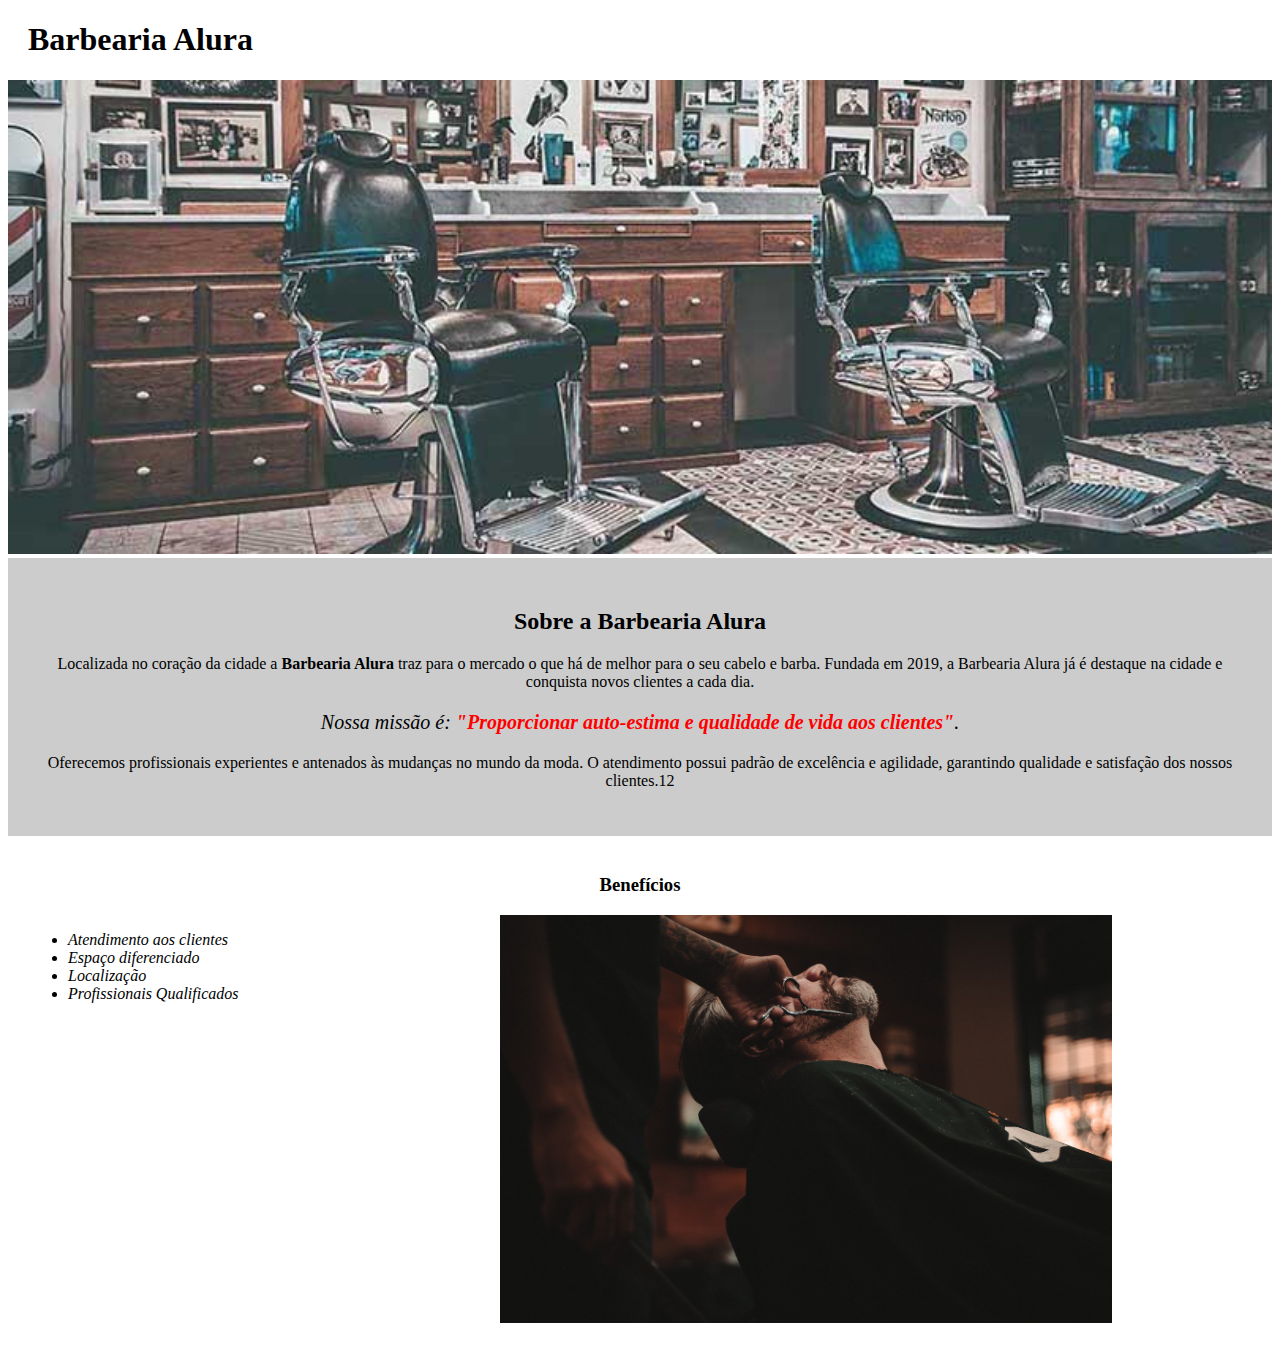
==== index.html @ 7d9730b0 "." ====
<!DOCTYPE html>

<html lang="pt-br">

<head>
    <meta charset="UTF-8">
    <title>Barbearia Alura</title>
    <link rel="stylesheet" href="styles/style-home.css">
</head>

<body>
    <header>
        <h1 class="titulo-principal">Barbearia Alura</h1>
    </header>
    <img id="banner" src="images/banner.jpg">
    <div class="principal">
        <h2 class="titulo-centralizado">Sobre a Barbearia Alura</h1>
    
        <p>Localizada no coração da cidade a <strong>Barbearia Alura</strong> traz para o mercado o que há de melhor para o seu cabelo e barba. Fundada em 2019, a Barbearia Alura já é destaque na cidade e conquista novos clientes a cada dia.</p>
        
        <p id="missao"><em>Nossa missão é: <strong>"Proporcionar auto-estima e qualidade de vida aos clientes"</strong>.</em></p>
        
        <p>Oferecemos profissionais experientes e antenados às mudanças no mundo da moda. O atendimento possui padrão de excelência e agilidade, garantindo qualidade e satisfação dos nossos clientes.12</p>
    </div>
    
    <div class="beneficios">
        <h3 class="titulo-centralizado">Benefícios</h3>
        <ul>
            <li class="itens">Atendimento aos clientes</li>
            <li class="itens">Espaço diferenciado</li>
            <li class="itens">Localização</li>
            <li class="itens">Profissionais Qualificados</li>
        </ul>

        <img src="images/beneficios.jpg" class="imagembeneficios">
    </div>

</body>

</html>
---- styles/style-home.css ----
#banner {
    width: 100%;
}

.principal {
    background: #CCCCCC;
    padding: 30px;
}

.titulo-principal {
    padding-left: 20px;
}

.titulo-centralizado {
    text-align: center;
}

p {
    text-align: center;
}

#missao {
    font-size: 20px;
}

em strong {
    color: #FF0000;
}

.itens {
    font-style: italic;
}

.beneficios {
    background: #FFFFFF;
    padding: 20px;
}

ul {
    display: inline-block;
    vertical-align: top;
    width: 20%;
    margin-right: 15%;
}

.imagembeneficios {
    width: 50%;
}
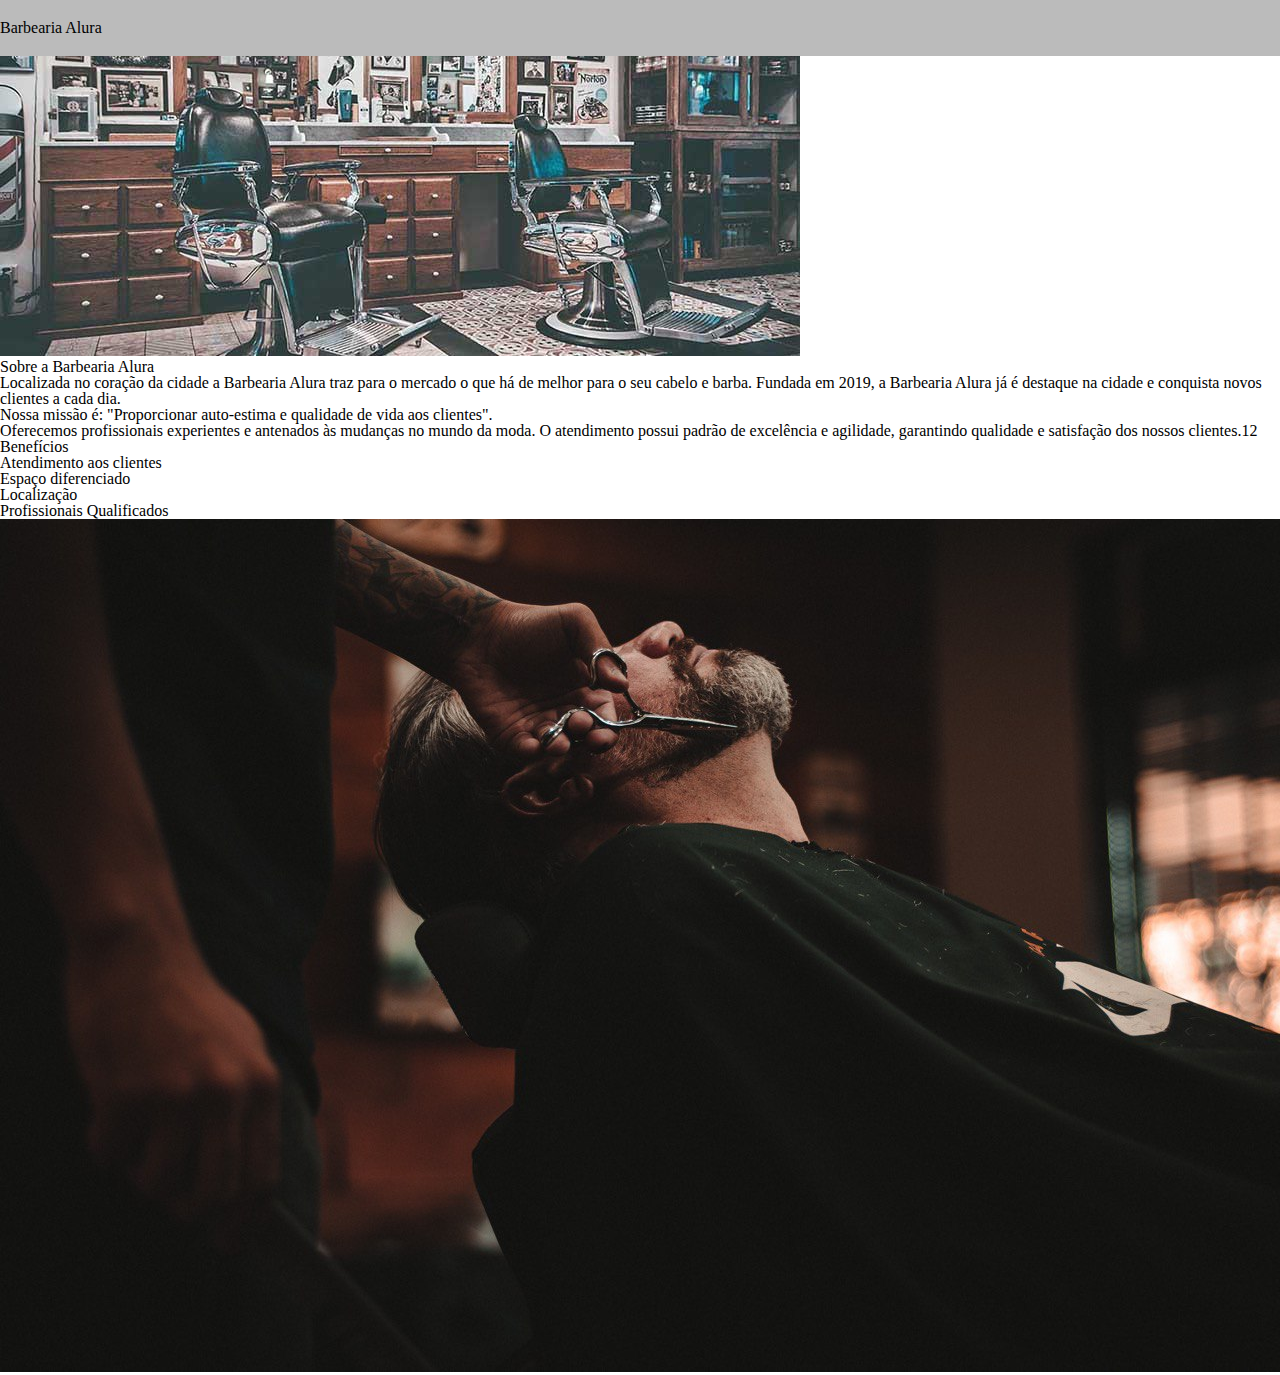
==== commit 986d2887: "." ====
--- a/index.html
+++ b/index.html
@@ -5,7 +5,8 @@
 <head>
     <meta charset="UTF-8">
     <title>Barbearia Alura</title>
-    <link rel="stylesheet" href="styles/style-home.css">
+    <link rel="stylesheet" href="styles/reset.css">
+    <link rel="stylesheet" href="styles/style.css">
 </head>
 
 <body>
--- a/styles/style.css
+++ b/styles/style.css
@@ -0,0 +1,149 @@
+header {
+    background: #BBBBBB;
+    padding: 20px 0;
+}
+
+.caixa {
+    position: relative;
+    width: 940px;
+    margin: 0 auto; 
+}
+nav {
+    position: absolute;
+    top: 110px;
+    right: 0px;
+}
+
+nav li {
+    display: inline;
+    margin-left: 15px;
+}
+
+nav a {
+    text-transform: uppercase;
+    color: #000000;
+    font-weight: bold;
+    font-size: 20px;
+    text-decoration: none;
+}
+
+nav a:hover {
+    color: #c78c19;
+    text-decoration: underline;
+}
+.produtos {
+    width: 940px;
+    margin: 0 auto;
+    padding: 50px;
+}
+
+.produtos li {
+    display: inline-block;
+    text-align: center;
+    width: 30%;
+    vertical-align: top;
+    margin: 0 1.5%;
+    padding: 30px 20px;
+    box-sizing: border-box;
+    border: 2px solid #000000;
+    border-radius: 10px;
+}
+
+.produtos li:hover {
+    border-color: #c78c19;
+}
+
+.produtos li:active {
+    border-color: #088c19;
+}
+
+.produtos li:hover h2 {
+    font-size: 34px;
+}
+
+.produtos h2 {
+    font-size: 30px;
+    font-weight: bold;
+}
+
+.produto-descricao {
+    font-size: 18px;
+}
+
+.produto-preco {
+    font-size: 22px;
+    font-weight: bold;
+    margin-top: 10px;
+}
+
+footer {
+    text-align: center;
+    background: url('/images/bg.jpg');
+    padding: 40px 0;
+}
+
+.copyright {
+    color: #FFFFFF;
+    font-size: 13px;
+    margin-top: 20px;
+    
+}
+
+main {
+    width: 940px;
+    margin: 0 auto;
+}
+
+form {
+    margin: 40px auto;
+}
+
+form label, form legend {
+    display: block;
+    font-size: 20px;
+    margin: 0 0 10px;
+}
+
+.input-padrão {
+    display: block;
+    margin: 0 0 20px;
+    padding: 10px 20px;
+    width: 50%;
+}
+
+.checkbox {
+    margin: 20px 0;
+}
+
+.enviar {
+    width: 40%;
+    padding: 15px 0;
+    background: orange;
+    color: white;
+    font-weight: bold;
+    font-size: 18px;
+    border: none;
+    border-radius: 5px;
+    transition: 1s all;
+    cursor: pointer;
+}
+
+.enviar:hover {
+    background: darkorange;
+    transform: scale(1.2);
+}
+
+table {
+    margin: 20px 0 40px;
+}
+
+thead {
+    background: #555555;
+    color: white;
+    font-weight: bold;
+}
+
+td, th {
+    border: 1px solid #000000;
+    padding: 8px 15px;
+}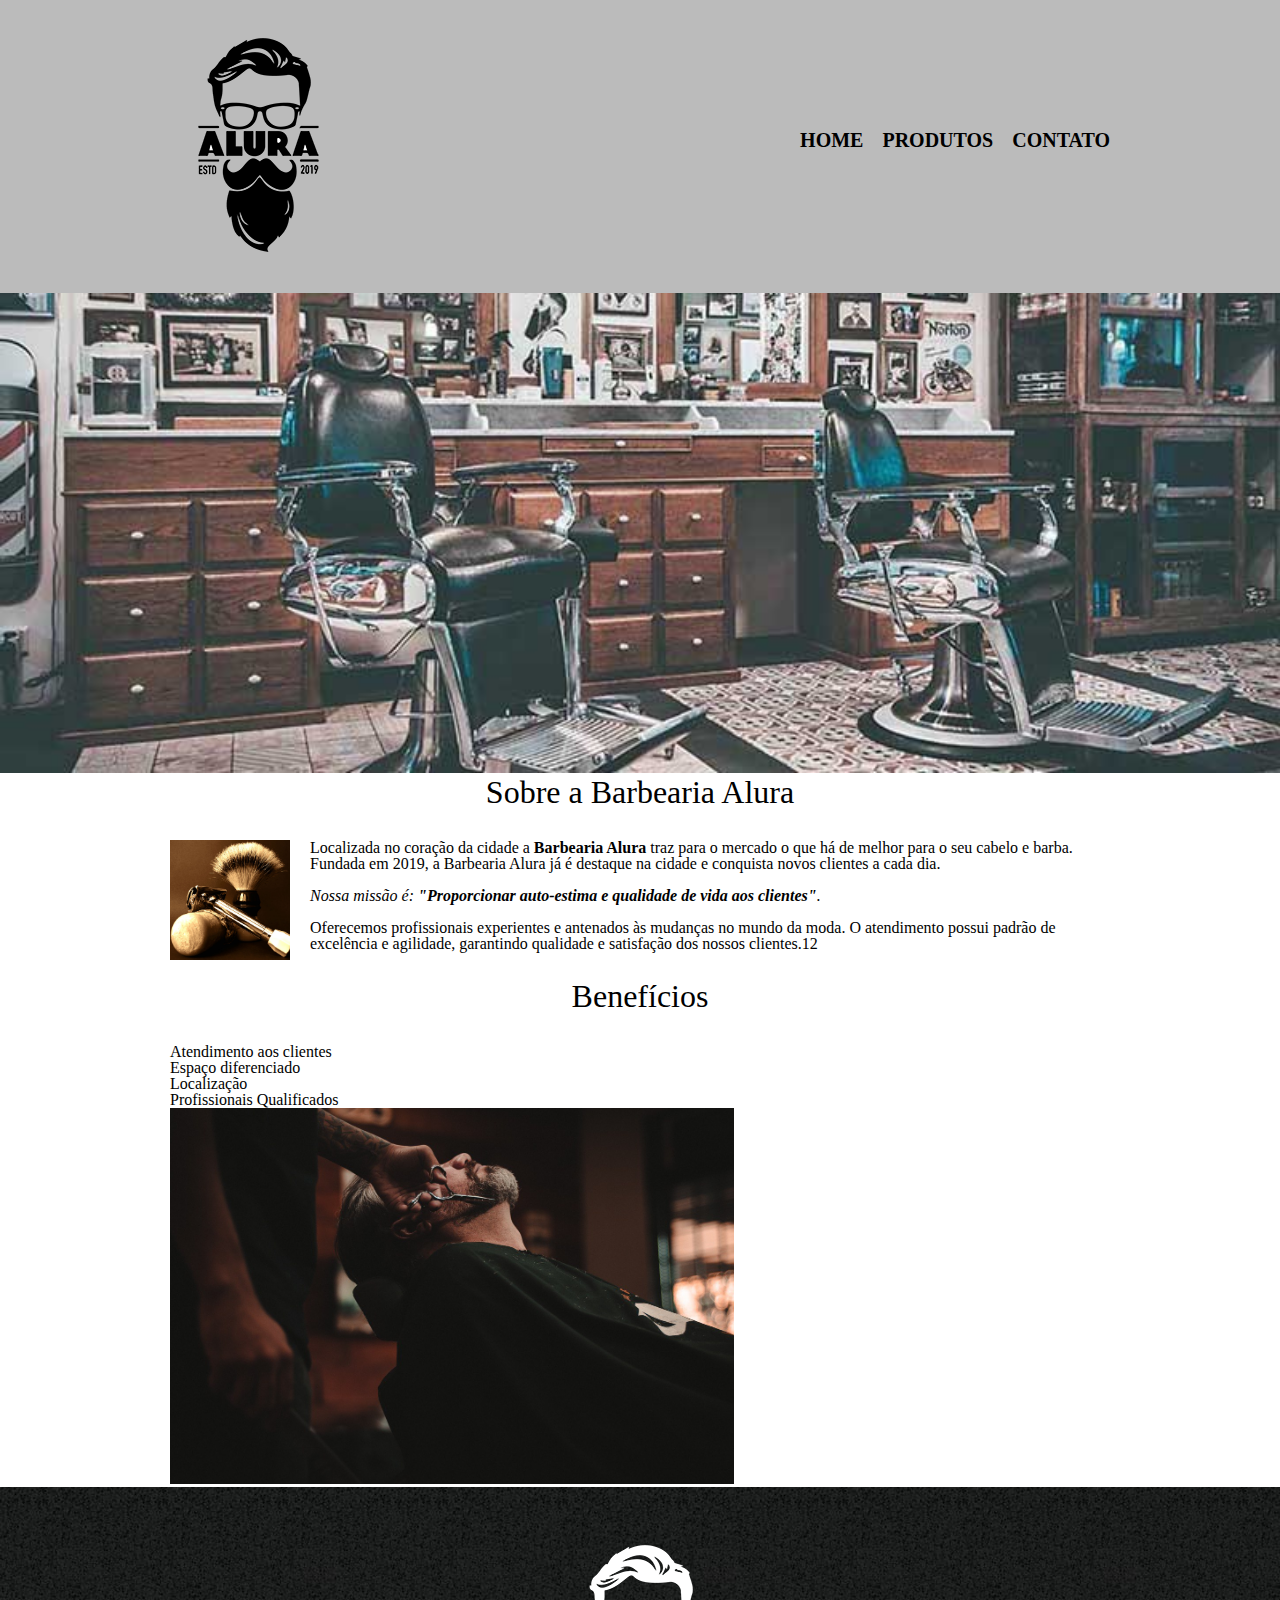
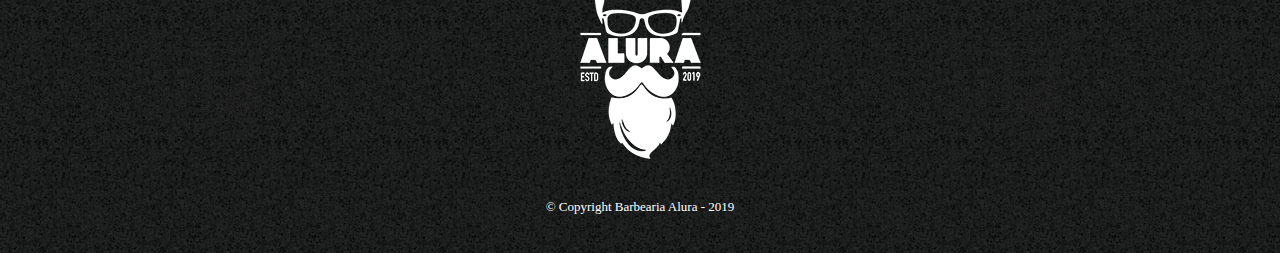
==== commit 21c71001: "." ====
--- a/index.html
+++ b/index.html
@@ -11,31 +11,47 @@
 
 <body>
     <header>
-        <h1 class="titulo-principal">Barbearia Alura</h1>
+        <div class="caixa">
+            <h1><img src="images/logo.png"></h1>
+            <nav>
+                <ul>
+                    <li><a href="index.html">Home</a></li>
+                    <li><a href="produtos.html">Produtos</a></li>
+                    <li><a href="contato.html">Contato</a></li>
+                </ul>
+            </nav>
+        </div>
     </header>
-    <img id="banner" src="images/banner.jpg">
-    <div class="principal">
-        <h2 class="titulo-centralizado">Sobre a Barbearia Alura</h1>
     
-        <p>Localizada no coração da cidade a <strong>Barbearia Alura</strong> traz para o mercado o que há de melhor para o seu cabelo e barba. Fundada em 2019, a Barbearia Alura já é destaque na cidade e conquista novos clientes a cada dia.</p>
+    <img class="banner" src="images/banner.jpg">
+
+    <main>
+        <section class="principal">
+            <h2 class="titulo-principal">Sobre a Barbearia Alura</h2>
         
-        <p id="missao"><em>Nossa missão é: <strong>"Proporcionar auto-estima e qualidade de vida aos clientes"</strong>.</em></p>
-        
-        <p>Oferecemos profissionais experientes e antenados às mudanças no mundo da moda. O atendimento possui padrão de excelência e agilidade, garantindo qualidade e satisfação dos nossos clientes.12</p>
-    </div>
-    
-    <div class="beneficios">
-        <h3 class="titulo-centralizado">Benefícios</h3>
-        <ul>
-            <li class="itens">Atendimento aos clientes</li>
-            <li class="itens">Espaço diferenciado</li>
-            <li class="itens">Localização</li>
-            <li class="itens">Profissionais Qualificados</li>
-        </ul>
+            <img class="utensilios" src="images/utensilios.jpg" alt="Utensílios de um barbeiro." />
 
-        <img src="images/beneficios.jpg" class="imagembeneficios">
-    </div>
-
+            <p>Localizada no coração da cidade a <strong>Barbearia Alura</strong> traz para o mercado o que há de melhor para o seu cabelo e barba. Fundada em 2019, a Barbearia Alura já é destaque na cidade e conquista novos clientes a cada dia.</p>
+            
+            <p id="missao"><em>Nossa missão é: <strong>"Proporcionar auto-estima e qualidade de vida aos clientes"</strong>.</em></p>
+            
+            <p>Oferecemos profissionais experientes e antenados às mudanças no mundo da moda. O atendimento possui padrão de excelência e agilidade, garantindo qualidade e satisfação dos nossos clientes.12</p>
+        </section>
+        <section class="beneficios">
+            <h3 class="titulo-principal">Benefícios</h3>
+            <ul>
+                <li class="itens">Atendimento aos clientes</li>
+                <li class="itens">Espaço diferenciado</li>
+                <li class="itens">Localização</li>
+                <li class="itens">Profissionais Qualificados</li>
+            </ul>
+            <img src="images/beneficios.jpg" class="imagembeneficios">
+        </section>
+    </main>
+    <footer>
+        <img src="images/logo-branco.png">
+        <p class="copyright">&copy; Copyright Barbearia Alura - 2019</p>
+    </footer>
 </body>
 
 </html>--- a/styles/style.css
+++ b/styles/style.css
@@ -146,4 +146,38 @@
 td, th {
     border: 1px solid #000000;
     padding: 8px 15px;
+}
+
+/* css da página inicial */
+.banner {
+    width: 100%;
+}
+
+.titulo-principal {
+    text-align: center;
+    font-size: 2em;
+    margin: 0 0 1em;
+    clear: left;
+}
+
+.principal p {
+    margin: 0 0 1em;
+}
+
+.principal strong {
+    font-weight: bold;
+}
+
+.principal em {
+    font-style: italic;
+}
+
+.utensilios {
+    width: 120px;
+    float: left;
+    margin: 0 20px 20px 0;
+}
+
+.imagembeneficios {
+    width: 60%;
 }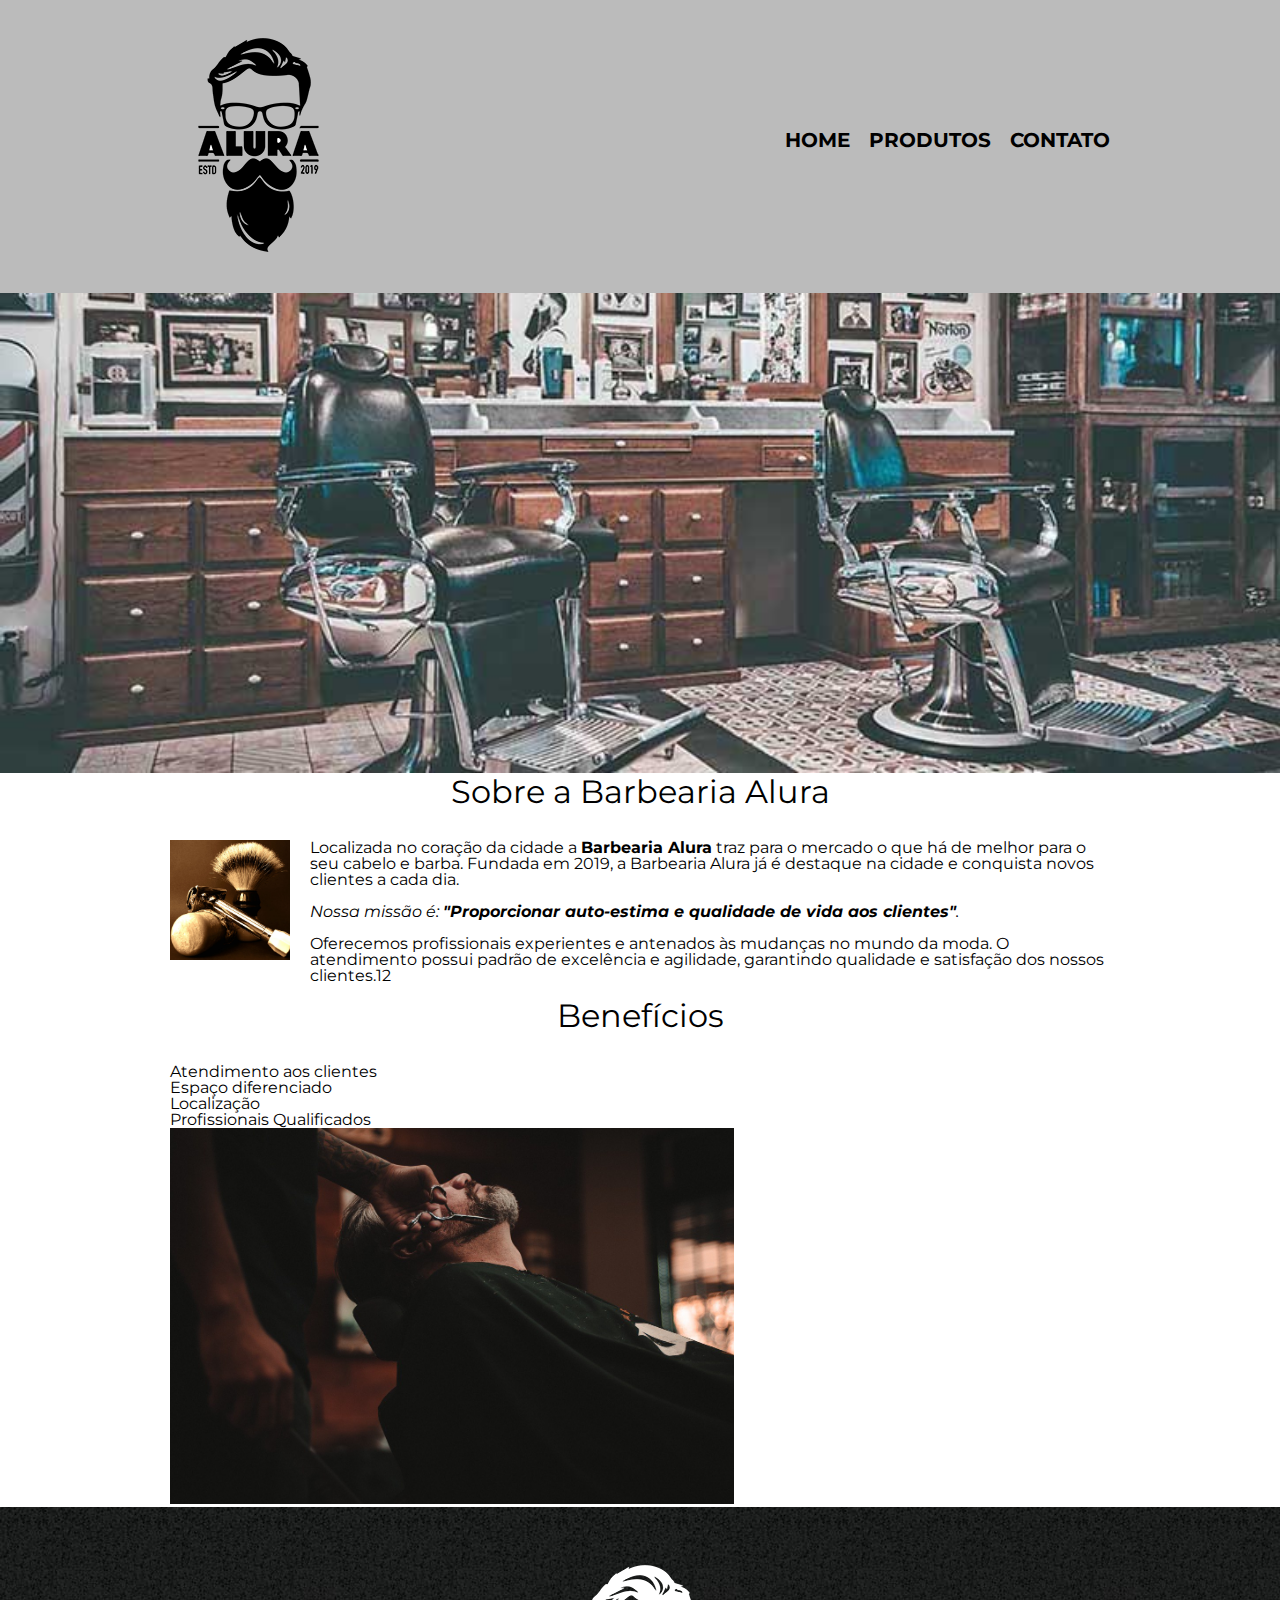
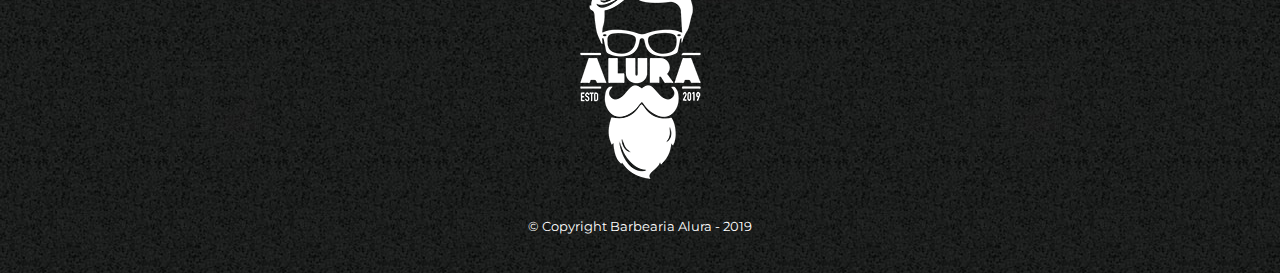
==== commit c9ede799: "." ====
--- a/index.html
+++ b/index.html
@@ -7,6 +7,9 @@
     <title>Barbearia Alura</title>
     <link rel="stylesheet" href="styles/reset.css">
     <link rel="stylesheet" href="styles/style.css">
+    <link rel="preconnect" href="https://fonts.googleapis.com">
+    <link rel="preconnect" href="https://fonts.gstatic.com" crossorigin>
+    <link href="https://fonts.googleapis.com/css2?family=Montserrat&display=swap" rel="stylesheet">
 </head>
 
 <body>
--- a/styles/style.css
+++ b/styles/style.css
@@ -1,3 +1,7 @@
+body {
+    font-family: 'Montserrat', sans-serif;
+}
+
 header {
     background: #BBBBBB;
     padding: 20px 0;
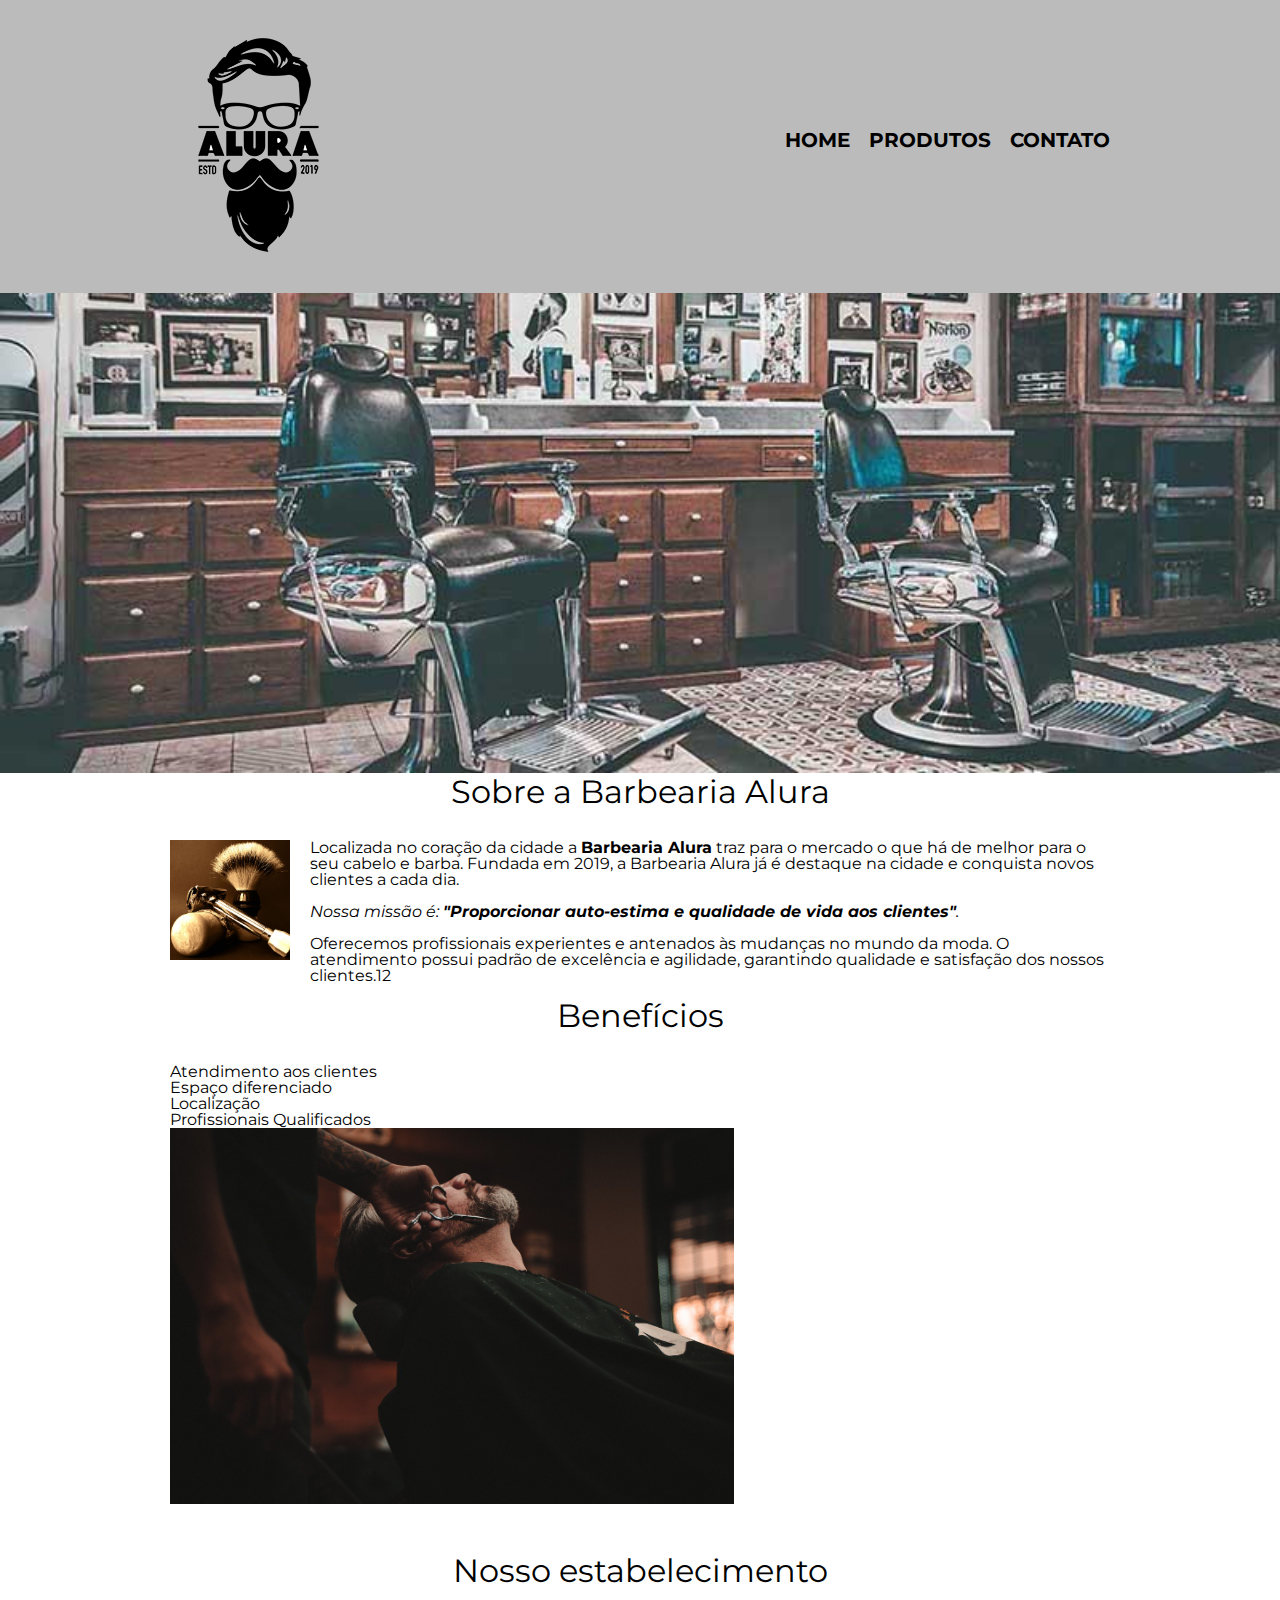
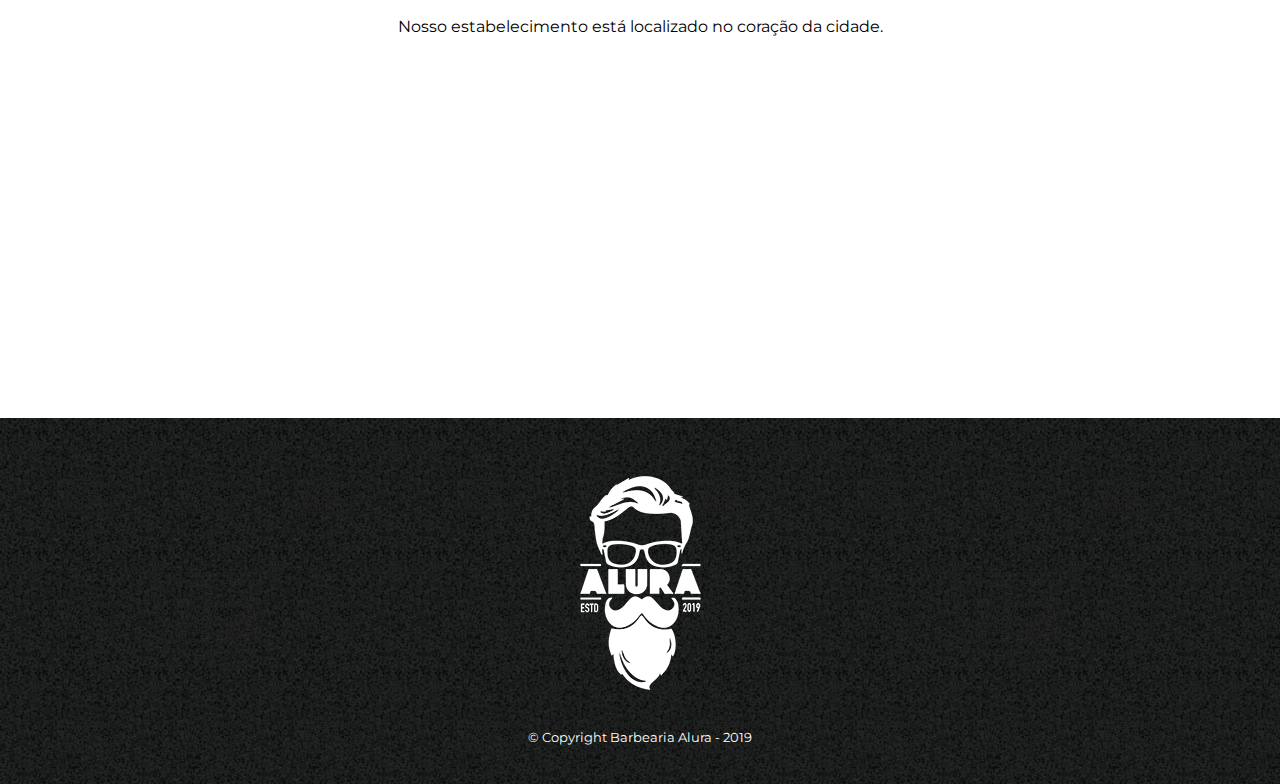
==== commit c01bbe4f: "Inserindo um mapa na página inicial" ====
--- a/index.html
+++ b/index.html
@@ -50,6 +50,11 @@
             </ul>
             <img src="images/beneficios.jpg" class="imagembeneficios">
         </section>
+        <section class="mapa">
+            <h3 class="titulo-principal">Nosso estabelecimento</h3>
+            <p>Nosso estabelecimento está localizado no coração da cidade.</p>        
+            <iframe src="https://www.google.com/maps/embed?pb=!1m18!1m12!1m3!1d3656.448598130907!2d-46.634653385542414!3d-23.588239368469353!2m3!1f0!2f0!3f0!3m2!1i1024!2i768!4f13.1!3m3!1m2!1s0x94ce5a2b2ed7f3a1%3A0xab35da2f5ca62674!2sCaelum%20-%20Escola%20de%20Tecnologia!5e0!3m2!1spt-BR!2sbr!4v1580916426151!5m2!1spt-BR!2sbr" width="100%" height="300" frameborder="0" style="border:0;" allowfullscreen=""></iframe>        
+        </section>
     </main>
     <footer>
         <img src="images/logo-branco.png">
--- a/styles/style.css
+++ b/styles/style.css
@@ -184,4 +184,13 @@
 
 .imagembeneficios {
     width: 60%;
+}
+
+.mapa {
+    padding: 3em 0;
+}
+
+.mapa p{
+    padding: 0 0 2em;
+    text-align: center;
 }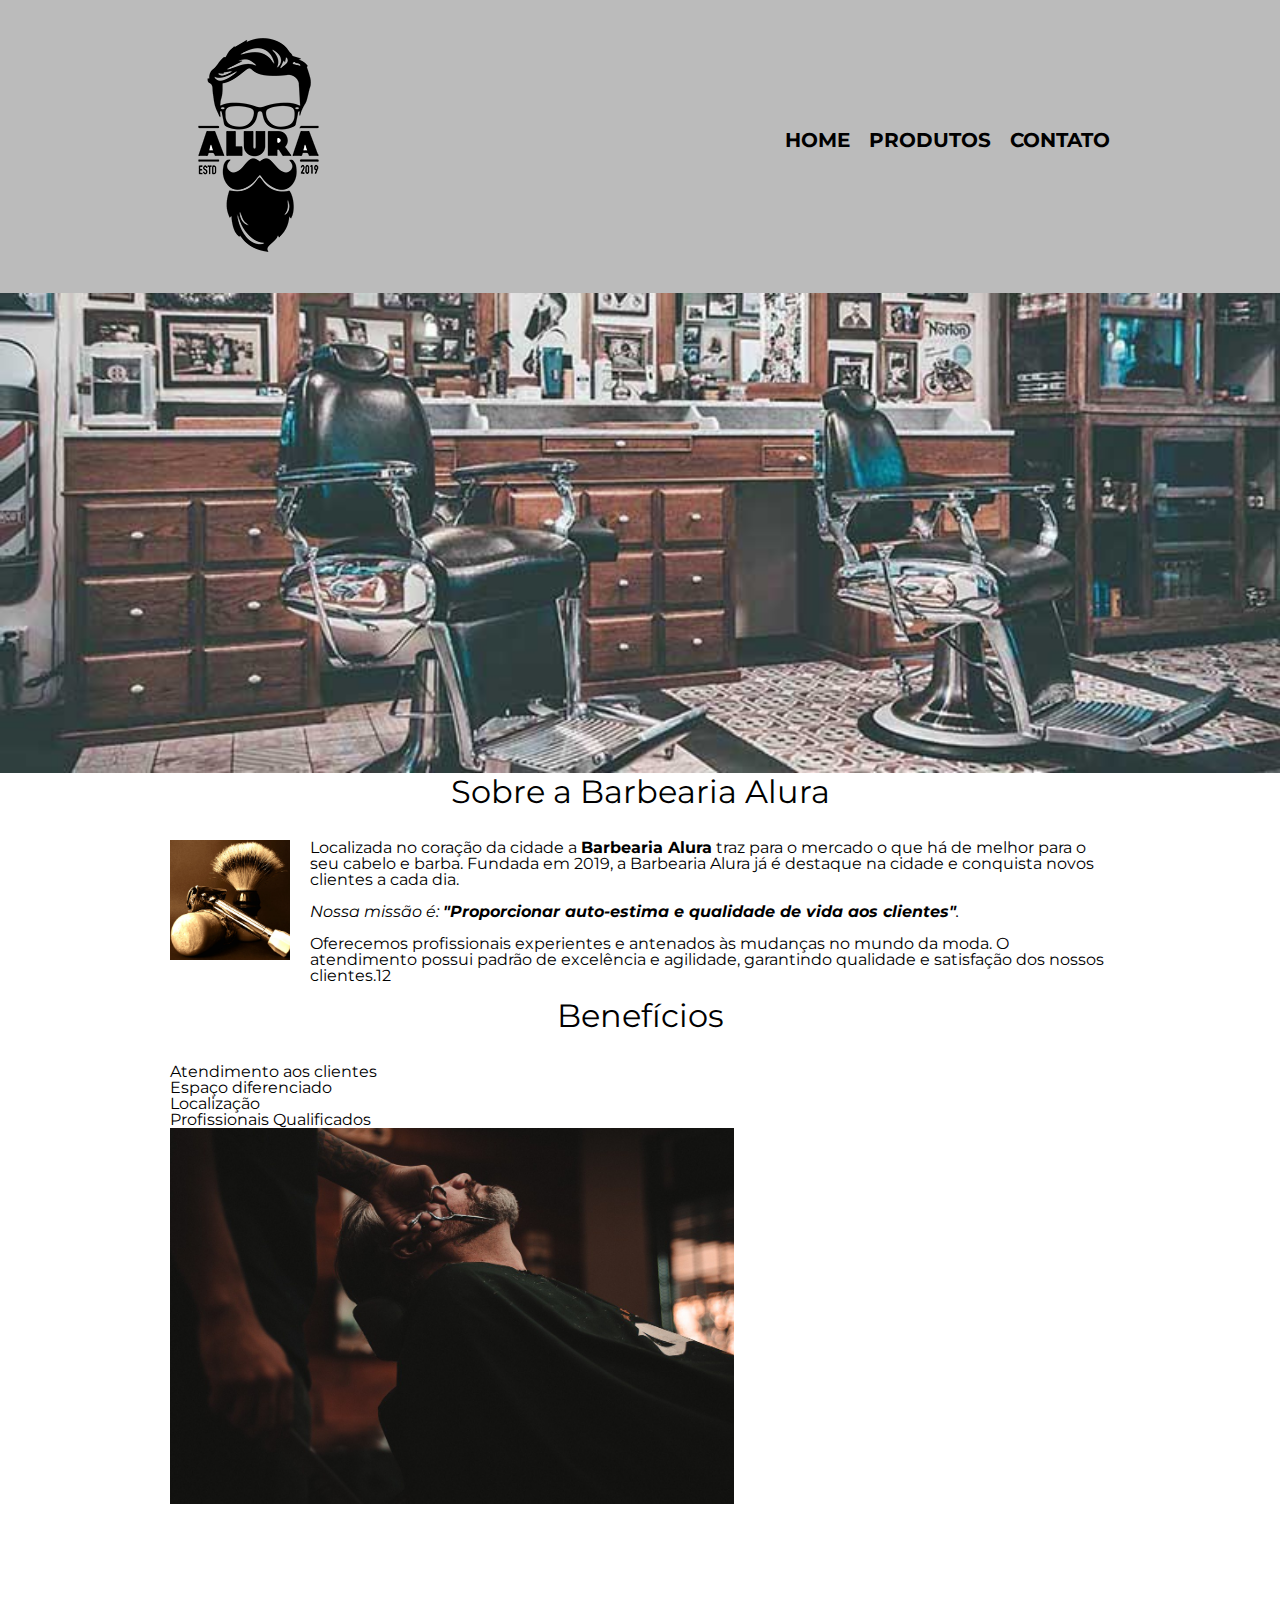
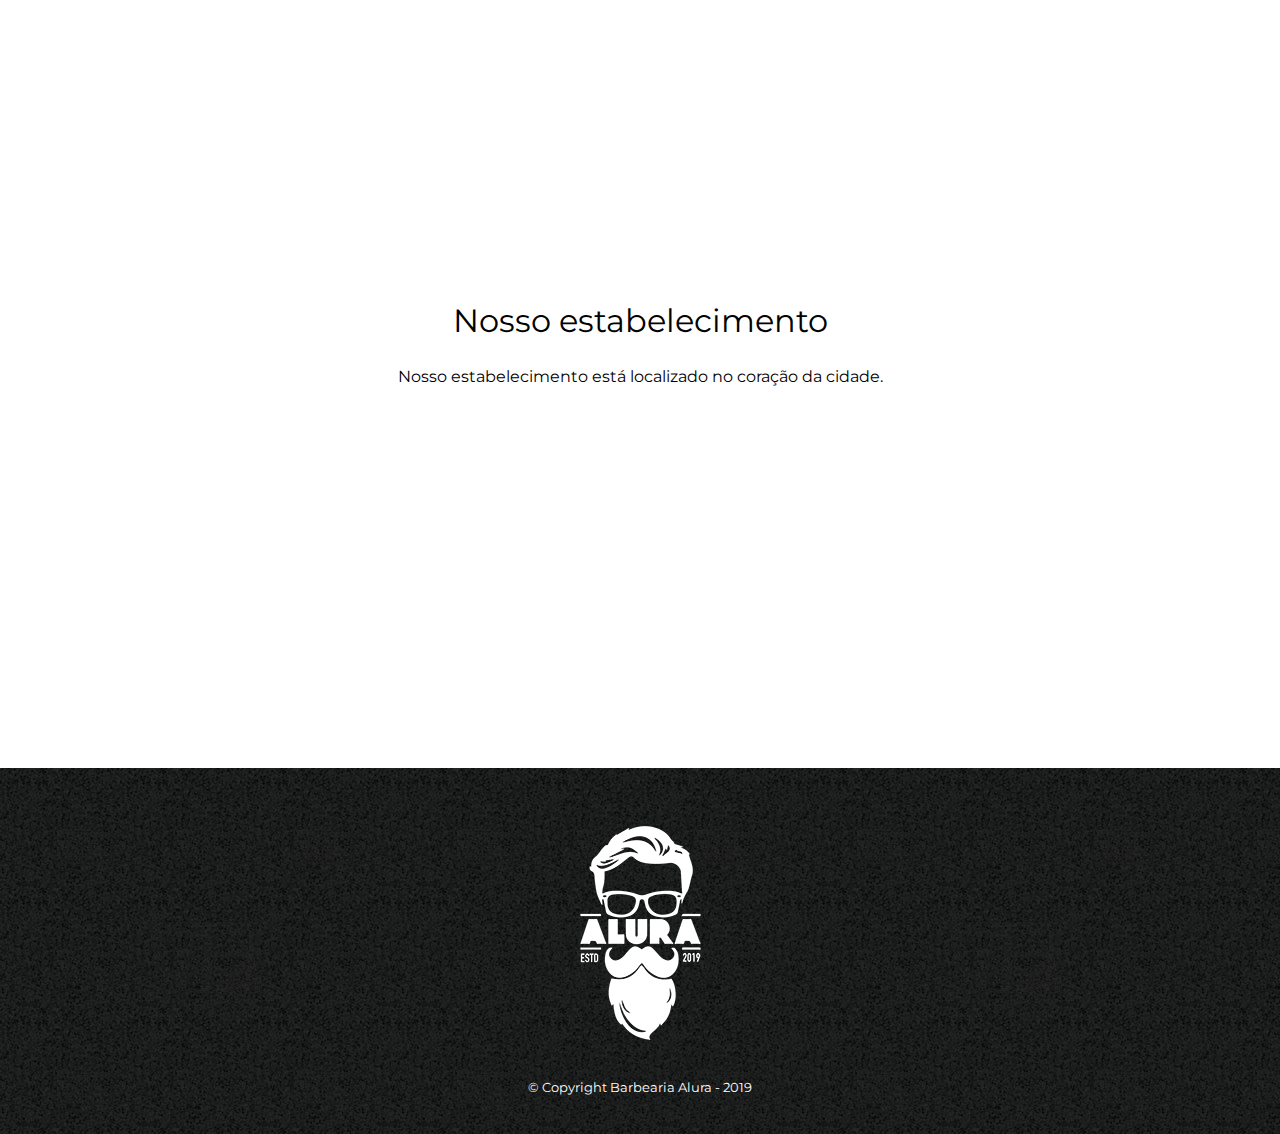
==== commit 7b41ee20: "inserindo um vídeo no projeto" ====
--- a/index.html
+++ b/index.html
@@ -49,6 +49,9 @@
                 <li class="itens">Profissionais Qualificados</li>
             </ul>
             <img src="images/beneficios.jpg" class="imagembeneficios">
+            <div class="video">
+                <iframe width="560" height="315" src="https://www.youtube.com/embed/8pWtdanVz3I" title="YouTube video player" frameborder="0" allow="accelerometer; autoplay; clipboard-write; encrypted-media; gyroscope; picture-in-picture" allowfullscreen></iframe>
+            </div>
         </section>
         <section class="mapa">
             <h3 class="titulo-principal">Nosso estabelecimento</h3>
--- a/styles/style.css
+++ b/styles/style.css
@@ -186,6 +186,11 @@
     width: 60%;
 }
 
+.video {
+    width: 560px;
+    margin: 1em auto;
+}
+
 .mapa {
     padding: 3em 0;
 }
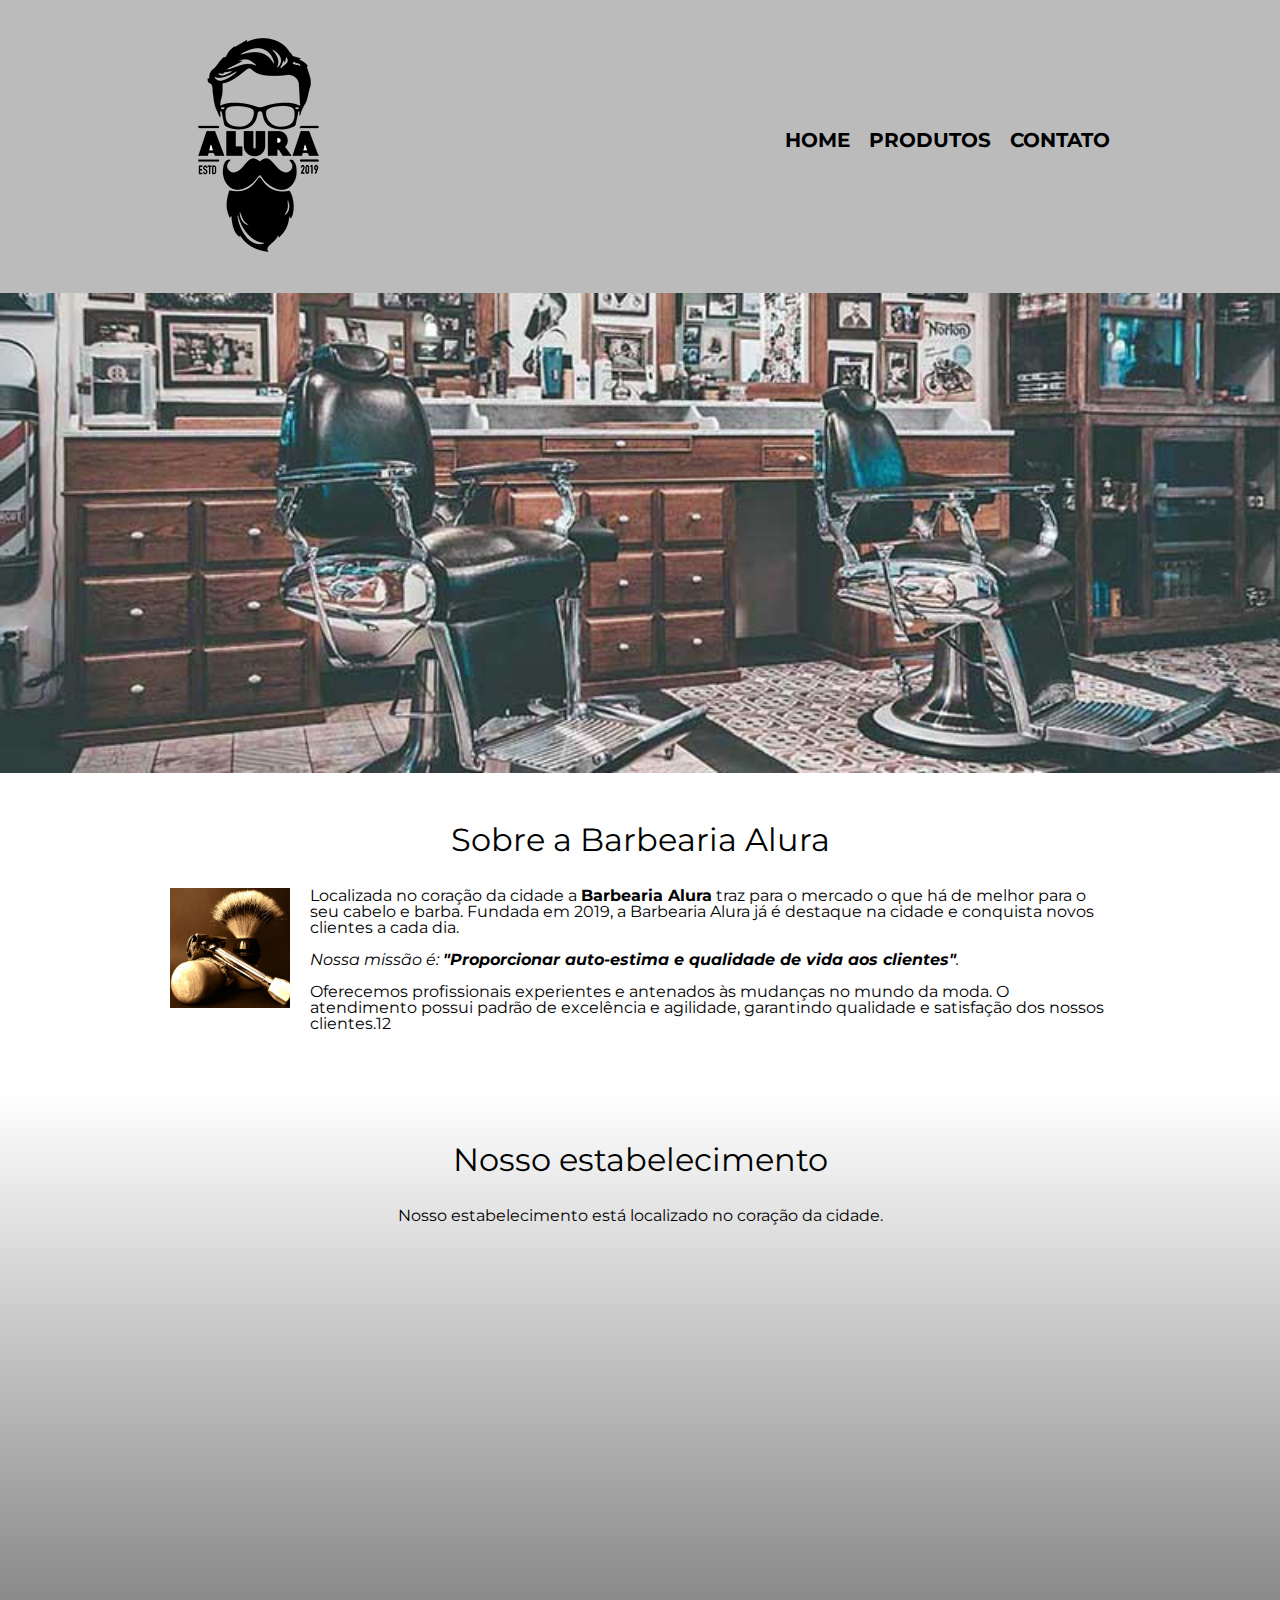
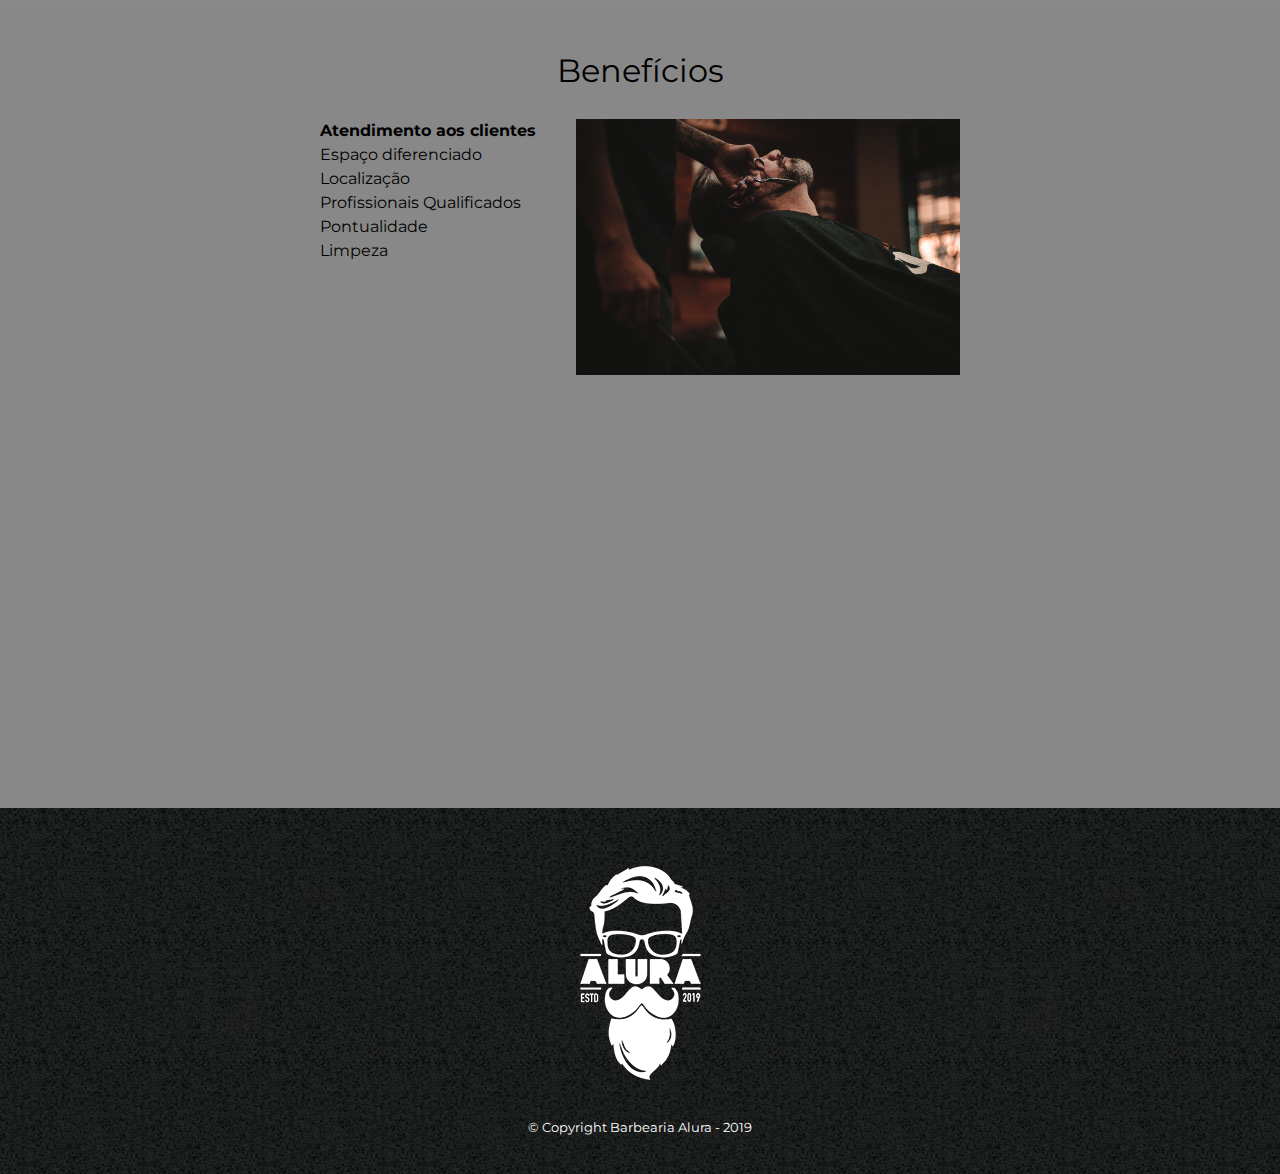
==== commit 1251a53d: "adicionando um gradiente no fundo da home" ====
--- a/index.html
+++ b/index.html
@@ -40,23 +40,29 @@
             
             <p>Oferecemos profissionais experientes e antenados às mudanças no mundo da moda. O atendimento possui padrão de excelência e agilidade, garantindo qualidade e satisfação dos nossos clientes.12</p>
         </section>
+        <section class="mapa">
+            <h3 class="titulo-principal">Nosso estabelecimento</h3>
+            <p>Nosso estabelecimento está localizado no coração da cidade.</p> 
+            <div class="mapa-conteudo">
+                <iframe src="https://www.google.com/maps/embed?pb=!1m18!1m12!1m3!1d3656.448598130907!2d-46.634653385542414!3d-23.588239368469353!2m3!1f0!2f0!3f0!3m2!1i1024!2i768!4f13.1!3m3!1m2!1s0x94ce5a2b2ed7f3a1%3A0xab35da2f5ca62674!2sCaelum%20-%20Escola%20de%20Tecnologia!5e0!3m2!1spt-BR!2sbr!4v1580916426151!5m2!1spt-BR!2sbr" width="100%" height="300" frameborder="0" style="border:0;" allowfullscreen=""></iframe>        
+            </section>
+            </div>       
         <section class="beneficios">
             <h3 class="titulo-principal">Benefícios</h3>
-            <ul>
-                <li class="itens">Atendimento aos clientes</li>
-                <li class="itens">Espaço diferenciado</li>
-                <li class="itens">Localização</li>
-                <li class="itens">Profissionais Qualificados</li>
-            </ul>
-            <img src="images/beneficios.jpg" class="imagembeneficios">
+            <div class="conteudo-beneficios">
+                <ul class="lista-beneficios">
+                    <li class="itens">Atendimento aos clientes</li>
+                    <li class="itens">Espaço diferenciado</li>
+                    <li class="itens">Localização</li>
+                    <li class="itens">Profissionais Qualificados</li>
+                    <li class="itens">Pontualidade</li>
+                    <li class="itens">Limpeza</li>
+                </ul><img src="images/beneficios.jpg" class="imagem-beneficios">
+            </div>
+            
             <div class="video">
                 <iframe width="560" height="315" src="https://www.youtube.com/embed/8pWtdanVz3I" title="YouTube video player" frameborder="0" allow="accelerometer; autoplay; clipboard-write; encrypted-media; gyroscope; picture-in-picture" allowfullscreen></iframe>
             </div>
-        </section>
-        <section class="mapa">
-            <h3 class="titulo-principal">Nosso estabelecimento</h3>
-            <p>Nosso estabelecimento está localizado no coração da cidade.</p>        
-            <iframe src="https://www.google.com/maps/embed?pb=!1m18!1m12!1m3!1d3656.448598130907!2d-46.634653385542414!3d-23.588239368469353!2m3!1f0!2f0!3f0!3m2!1i1024!2i768!4f13.1!3m3!1m2!1s0x94ce5a2b2ed7f3a1%3A0xab35da2f5ca62674!2sCaelum%20-%20Escola%20de%20Tecnologia!5e0!3m2!1spt-BR!2sbr!4v1580916426151!5m2!1spt-BR!2sbr" width="100%" height="300" frameborder="0" style="border:0;" allowfullscreen=""></iframe>        
         </section>
     </main>
     <footer>
--- a/styles/style.css
+++ b/styles/style.css
@@ -93,11 +93,6 @@
     
 }
 
-main {
-    width: 940px;
-    margin: 0 auto;
-}
-
 form {
     margin: 40px auto;
 }
@@ -164,6 +159,13 @@
     clear: left;
 }
 
+.principal {
+    padding: 3em 0;
+    background: #fefefe;
+    width: 940px;
+    margin: 0 auto;
+}
+
 .principal p {
     margin: 0 0 1em;
 }
@@ -193,9 +195,49 @@
 
 .mapa {
     padding: 3em 0;
+    background: linear-gradient(#fefefe, #888888);
+}
+
+.mapa-conteudo {
+    width: 940px;
+    margin: 0 auto;
+
 }
 
 .mapa p{
     padding: 0 0 2em;
     text-align: center;
+}
+
+.beneficios {
+    padding: 3em 0;
+    background: #888888;
+}
+
+.conteudo-beneficios {
+    width: 640px;
+    margin: 0 auto;
+}
+
+.lista-beneficios {
+    width: 40%;
+    display: inline-block;
+    vertical-align: top;
+}
+
+.itens {
+    line-height: 1.5;
+}
+
+.itens:first-child {
+    font-weight: bold;    
+}
+
+.imagem-beneficios {
+    width: 60%;
+}
+
+.video {
+    width: 560px;
+    margin: 2em auto;
 }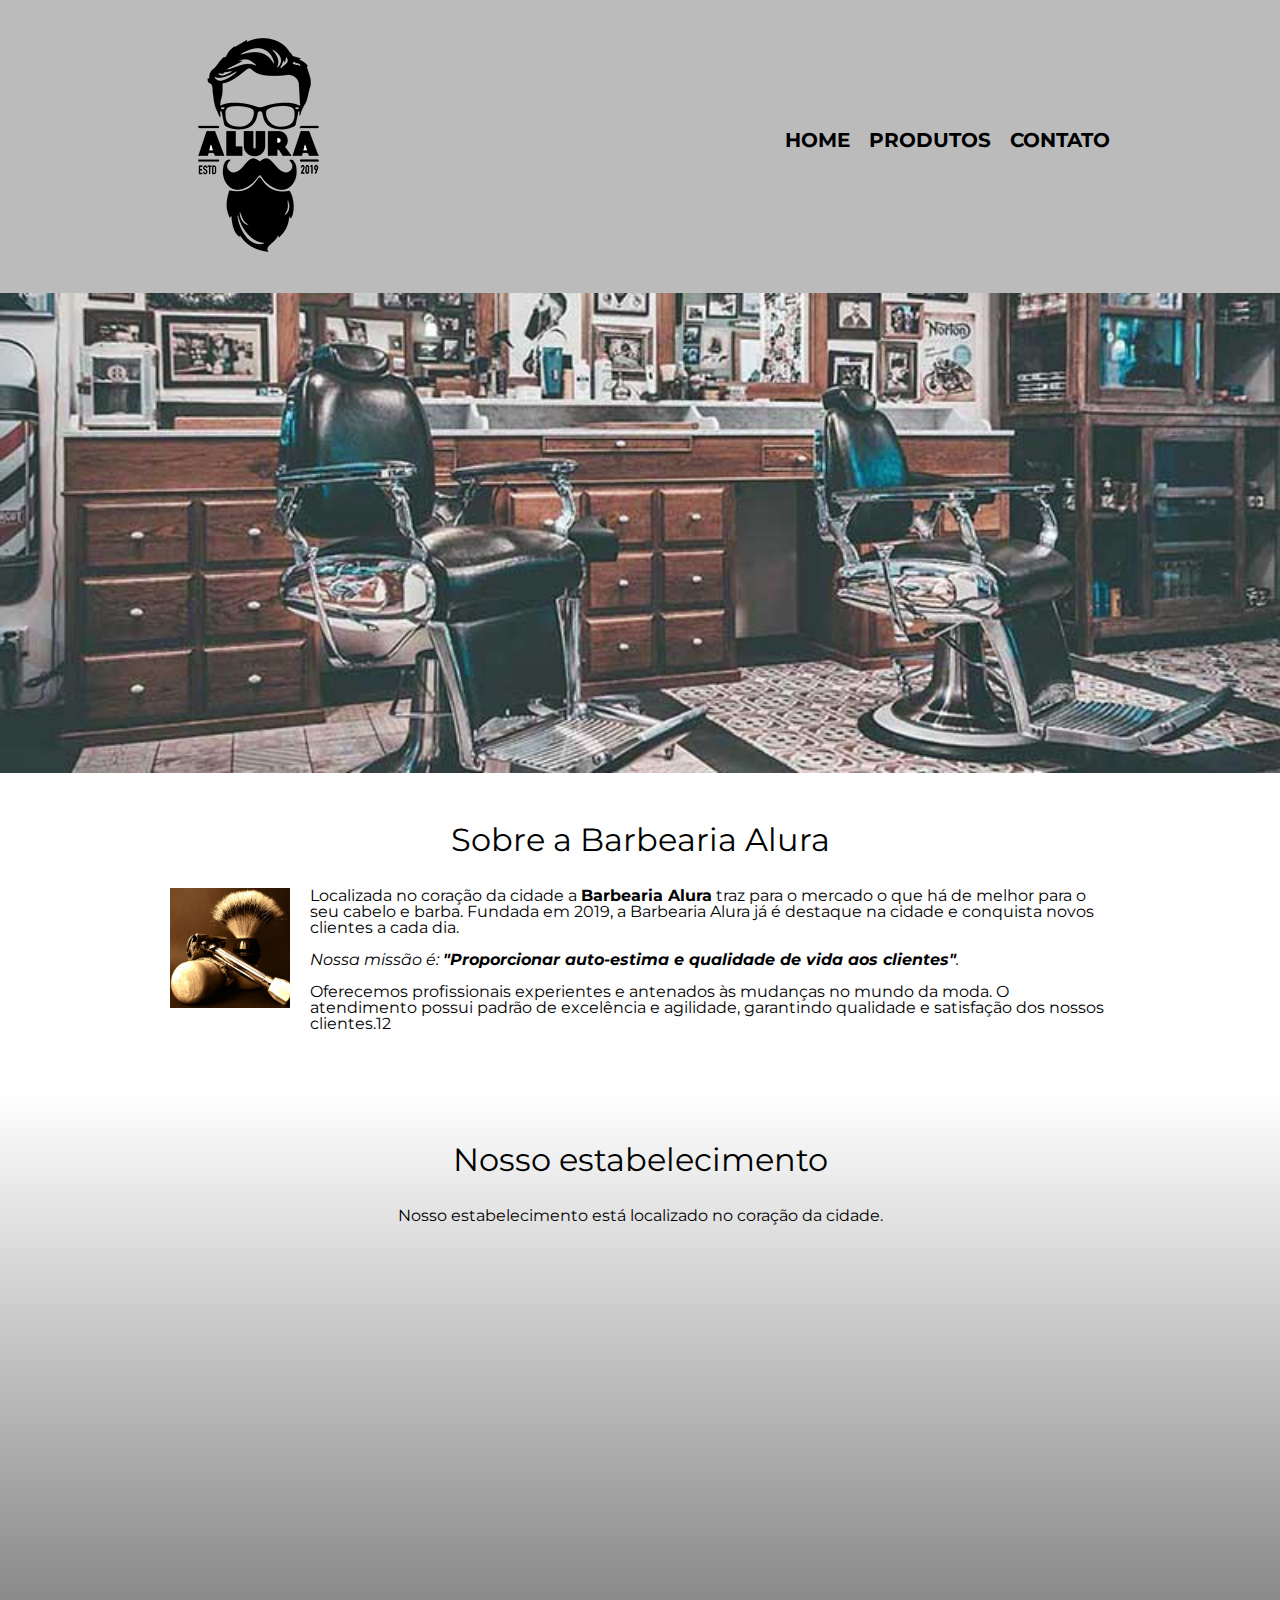
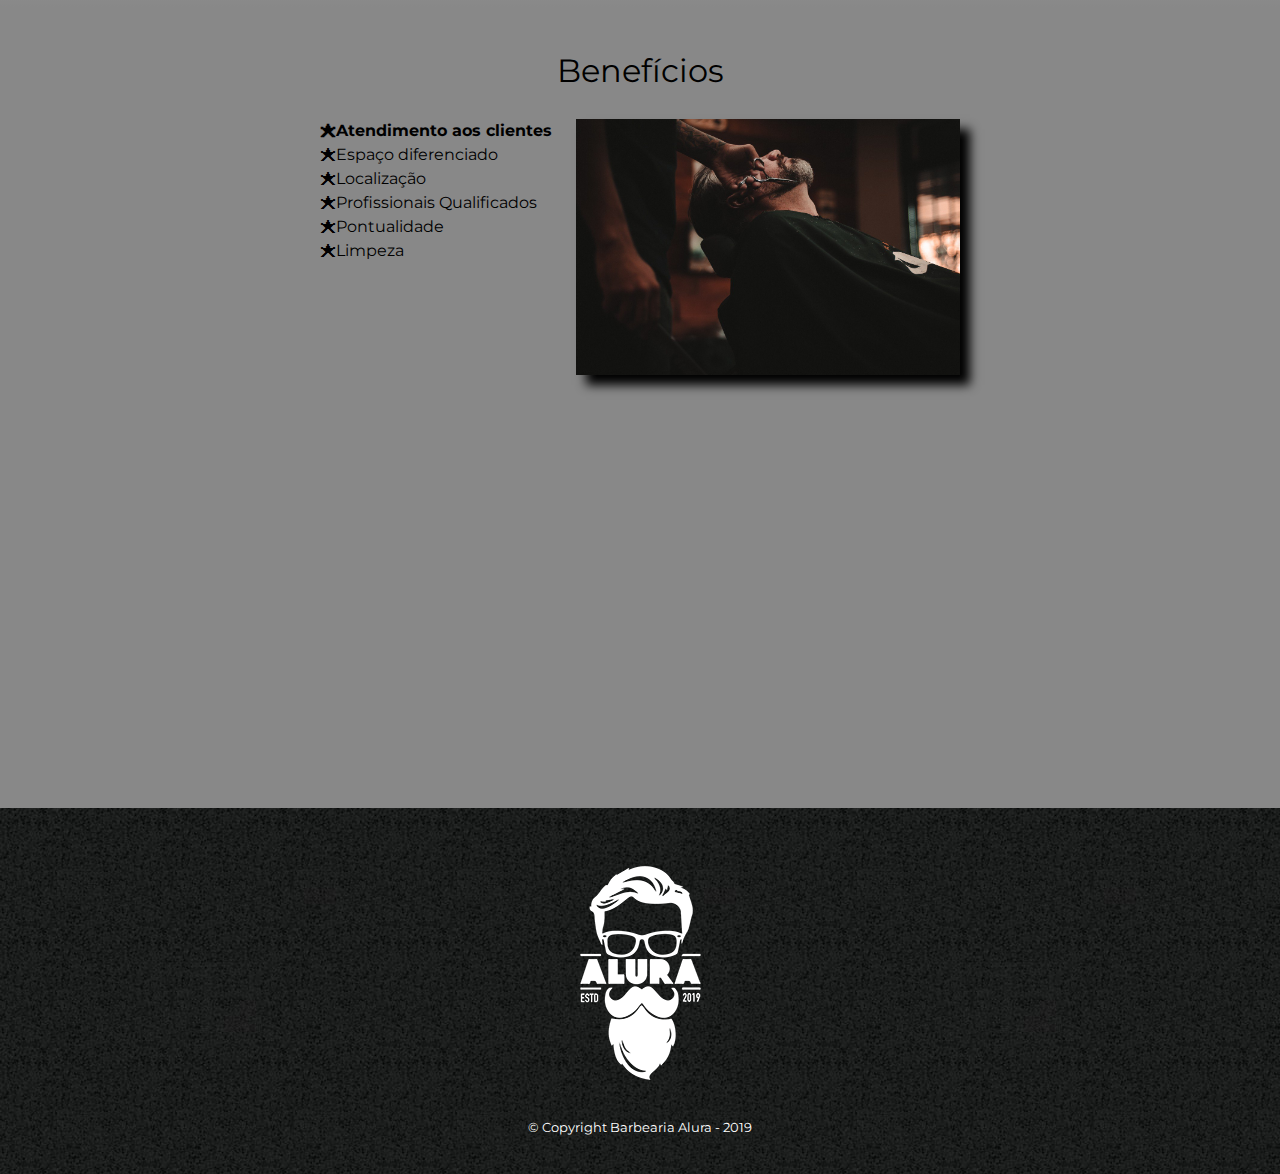
==== commit 8176df4f: "estudando responsividade" ====
--- a/index.html
+++ b/index.html
@@ -1,9 +1,9 @@
 <!DOCTYPE html>
-
 <html lang="pt-br">
 
 <head>
     <meta charset="UTF-8">
+    <meta name="viewport" content="width=device-width">
     <title>Barbearia Alura</title>
     <link rel="stylesheet" href="styles/reset.css">
     <link rel="stylesheet" href="styles/style.css">
@@ -25,28 +25,33 @@
             </nav>
         </div>
     </header>
-    
     <img class="banner" src="images/banner.jpg">
-
     <main>
         <section class="principal">
             <h2 class="titulo-principal">Sobre a Barbearia Alura</h2>
-        
+
             <img class="utensilios" src="images/utensilios.jpg" alt="Utensílios de um barbeiro." />
 
-            <p>Localizada no coração da cidade a <strong>Barbearia Alura</strong> traz para o mercado o que há de melhor para o seu cabelo e barba. Fundada em 2019, a Barbearia Alura já é destaque na cidade e conquista novos clientes a cada dia.</p>
-            
-            <p id="missao"><em>Nossa missão é: <strong>"Proporcionar auto-estima e qualidade de vida aos clientes"</strong>.</em></p>
-            
-            <p>Oferecemos profissionais experientes e antenados às mudanças no mundo da moda. O atendimento possui padrão de excelência e agilidade, garantindo qualidade e satisfação dos nossos clientes.12</p>
+            <p>Localizada no coração da cidade a <strong>Barbearia Alura</strong> traz para o mercado o que há de melhor
+                para o seu cabelo e barba. Fundada em 2019, a Barbearia Alura já é destaque na cidade e conquista novos
+                clientes a cada dia.</p>
+
+            <p id="missao"><em>Nossa missão é: <strong>"Proporcionar auto-estima e qualidade de vida aos
+                        clientes"</strong>.</em></p>
+
+            <p>Oferecemos profissionais experientes e antenados às mudanças no mundo da moda. O atendimento possui
+                padrão de excelência e agilidade, garantindo qualidade e satisfação dos nossos clientes.12</p>
         </section>
         <section class="mapa">
             <h3 class="titulo-principal">Nosso estabelecimento</h3>
-            <p>Nosso estabelecimento está localizado no coração da cidade.</p> 
+            <p>Nosso estabelecimento está localizado no coração da cidade.</p>
             <div class="mapa-conteudo">
-                <iframe src="https://www.google.com/maps/embed?pb=!1m18!1m12!1m3!1d3656.448598130907!2d-46.634653385542414!3d-23.588239368469353!2m3!1f0!2f0!3f0!3m2!1i1024!2i768!4f13.1!3m3!1m2!1s0x94ce5a2b2ed7f3a1%3A0xab35da2f5ca62674!2sCaelum%20-%20Escola%20de%20Tecnologia!5e0!3m2!1spt-BR!2sbr!4v1580916426151!5m2!1spt-BR!2sbr" width="100%" height="300" frameborder="0" style="border:0;" allowfullscreen=""></iframe>        
-            </section>
-            </div>       
+                <iframe
+                    src="https://www.google.com/maps/embed?pb=!1m18!1m12!1m3!1d3656.448598130907!2d-46.634653385542414!3d-23.588239368469353!2m3!1f0!2f0!3f0!3m2!1i1024!2i768!4f13.1!3m3!1m2!1s0x94ce5a2b2ed7f3a1%3A0xab35da2f5ca62674!2sCaelum%20-%20Escola%20de%20Tecnologia!5e0!3m2!1spt-BR!2sbr!4v1580916426151!5m2!1spt-BR!2sbr"
+                    width="100%" height="300" frameborder="0" style="border:0;" allowfullscreen=""></iframe>
+
+            </div>
+        </section>
         <section class="beneficios">
             <h3 class="titulo-principal">Benefícios</h3>
             <div class="conteudo-beneficios">
@@ -59,9 +64,11 @@
                     <li class="itens">Limpeza</li>
                 </ul><img src="images/beneficios.jpg" class="imagem-beneficios">
             </div>
-            
             <div class="video">
-                <iframe width="560" height="315" src="https://www.youtube.com/embed/8pWtdanVz3I" title="YouTube video player" frameborder="0" allow="accelerometer; autoplay; clipboard-write; encrypted-media; gyroscope; picture-in-picture" allowfullscreen></iframe>
+                <iframe width="100%" height="315" src="https://www.youtube.com/embed/8pWtdanVz3I"
+                    title="YouTube video player" frameborder="0"
+                    allow="accelerometer; autoplay; clipboard-write; encrypted-media; gyroscope; picture-in-picture"
+                    allowfullscreen></iframe>
             </div>
         </section>
     </main>
--- a/styles/style.css
+++ b/styles/style.css
@@ -184,10 +184,6 @@
     margin: 0 20px 20px 0;
 }
 
-.imagembeneficios {
-    width: 60%;
-}
-
 .video {
     width: 560px;
     margin: 1em auto;
@@ -233,11 +229,64 @@
     font-weight: bold;    
 }
 
+.itens::before{
+    content: "🟊";
+    ;
+}
+
 .imagem-beneficios {
     width: 60%;
-}
-
+    box-shadow: 10px 10px 10px 0 black;
+}
+
+.imagem-beneficios:hover {
+    opacity: 30%;
+    transition: 400ms;
+}
 .video {
     width: 560px;
     margin: 2em auto;
+}
+
+@media screen and (max-width: 480px) {
+    .principal, .conteudo-beneficios, .mapa-conteudo, .video {
+        width: 95%;
+    }
+
+    .caixa {
+        width: 85%;
+    }
+
+    h1 {
+        text-align: center;
+    }
+
+    nav {
+        position: static;
+    }
+
+    nav a {
+        font-size: 19px;
+    }
+
+    .lista-beneficios, .imagem-beneficios {
+        width: 100%;
+    }
+
+    .produtos, .produtos li {
+        display:  inline-block;
+        width: 90%;
+        padding: 5px 5px;
+        margin: 10px 10px;
+    }
+
+    .input-padrao {
+        width: 80%;
+    }
+
+    .enviar {
+        width:70%;
+    }
+}
+
 }